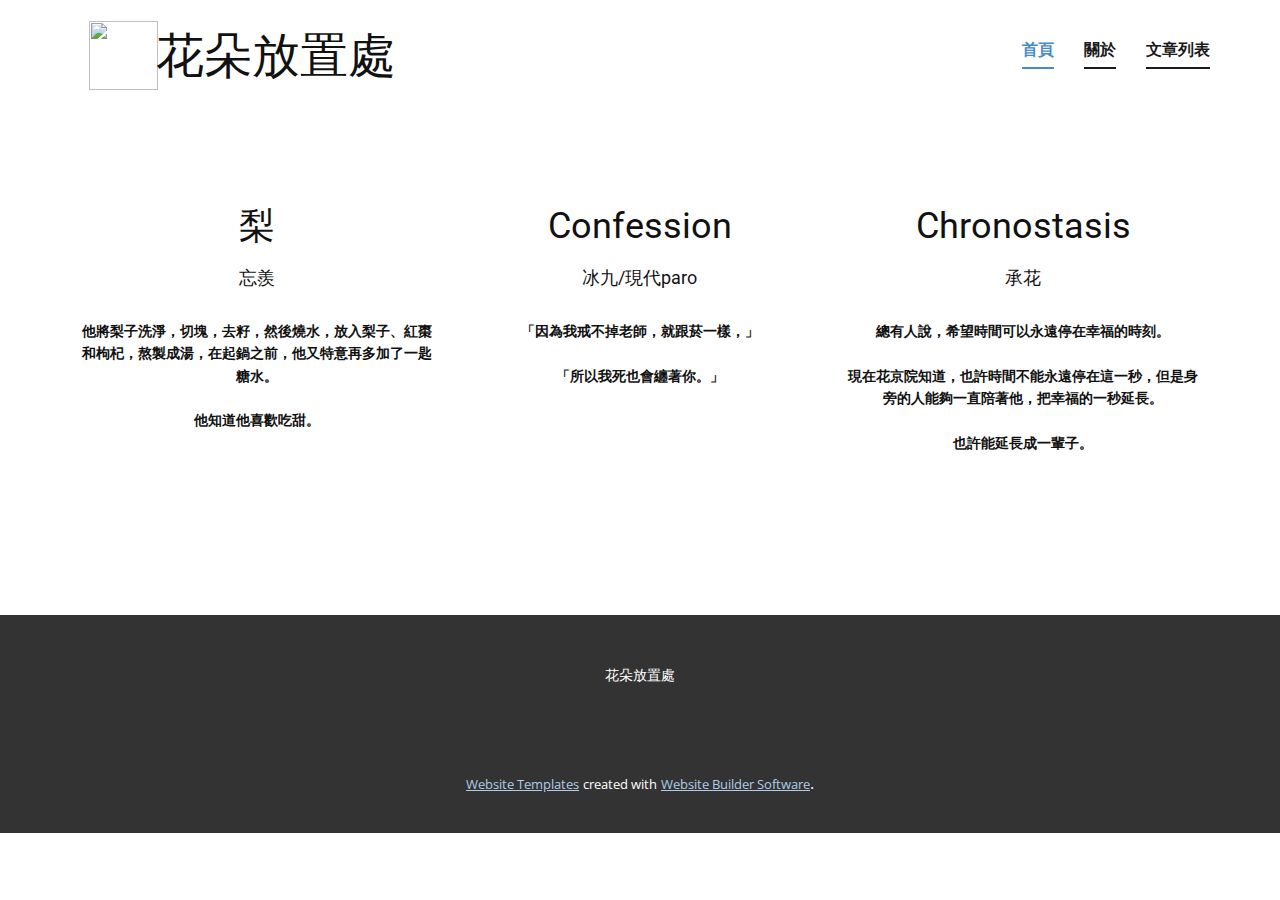
==== index.html @ 139f313a "Add files via upload" ====
<!DOCTYPE html>
<html style="font-size: 16px;">
  <head>
    <meta name="viewport" content="width=device-width, initial-scale=1.0">
    <meta charset="utf-8">
    <meta name="keywords" content="Post 6 Headline, Post 5 Headline, Post 4 Headline">
    <meta name="description" content="">
    <title>首頁</title>
    <link rel="stylesheet" href="nicepage.css" media="screen">
<link rel="stylesheet" href="首頁.css" media="screen">
    <script class="u-script" type="text/javascript" src="jquery.js" defer=""></script>
    <script class="u-script" type="text/javascript" src="nicepage.js" defer=""></script>
    <meta name="generator" content="Nicepage 4.12.5, nicepage.com">
    <link id="u-theme-google-font" rel="stylesheet" href="https://fonts.googleapis.com/css?family=Roboto:100,100i,300,300i,400,400i,500,500i,700,700i,900,900i|Open+Sans:300,300i,400,400i,500,500i,600,600i,700,700i,800,800i">
    <link id="u-page-google-font" rel="stylesheet" href="https://fonts.googleapis.com/css?family=Lobster:400">
    
    
    <script type="application/ld+json">{
		"@context": "http://schema.org",
		"@type": "Organization",
		"name": "",
		"logo": "images/103042.png"
}</script>
    <meta name="theme-color" content="#478ac9">
    <meta property="og:title" content="首頁">
    <meta property="og:type" content="website">
  </head>
  <body data-home-page="首頁.html" data-home-page-title="首頁" class="u-body u-xl-mode"><header class="u-clearfix u-header u-header" id="sec-2b86"><div class="u-clearfix u-sheet u-sheet-1">
        <a href="https://nicepage.com" class="u-image u-logo u-image-1" data-image-width="128" data-image-height="128">
          <img src="images/103042.png" class="u-logo-image u-logo-image-1">
        </a>
        <h3 class="u-custom-font u-font-lobster u-headline u-text u-text-1">
          <a href="/">花朵放置處</a>
        </h3>
        <nav class="u-menu u-menu-one-level u-offcanvas u-menu-1" data-position="">
          <div class="menu-collapse" style="font-size: 1rem; letter-spacing: 0px; font-weight: 700; text-transform: uppercase;">
            <a class="u-button-style u-custom-active-border-color u-custom-border u-custom-border-color u-custom-borders u-custom-hover-border-color u-custom-left-right-menu-spacing u-custom-padding-bottom u-custom-text-color u-custom-text-hover-color u-custom-top-bottom-menu-spacing u-nav-link u-text-active-palette-1-base u-text-hover-palette-2-base" href="#">
              <svg class="u-svg-link" viewBox="0 0 24 24"><use xmlns:xlink="http://www.w3.org/1999/xlink" xlink:href="#menu-hamburger"></use></svg>
              <svg class="u-svg-content" version="1.1" id="menu-hamburger" viewBox="0 0 16 16" x="0px" y="0px" xmlns:xlink="http://www.w3.org/1999/xlink" xmlns="http://www.w3.org/2000/svg"><g><rect y="1" width="16" height="2"></rect><rect y="7" width="16" height="2"></rect><rect y="13" width="16" height="2"></rect>
</g></svg>
            </a>
          </div>
          <div class="u-nav-container">
            <ul class="u-nav u-spacing-30 u-unstyled u-nav-1"><li class="u-nav-item"><a class="u-border-2 u-border-active-palette-1-base u-border-grey-90 u-border-hover-palette-1-base u-border-no-left u-border-no-right u-border-no-top u-button-style u-nav-link u-text-active-palette-1-base u-text-grey-90 u-text-hover-palette-1-base" href="首頁.html" style="padding: 10px 0px;">首頁</a>
</li><li class="u-nav-item"><a class="u-border-2 u-border-active-palette-1-base u-border-grey-90 u-border-hover-palette-1-base u-border-no-left u-border-no-right u-border-no-top u-button-style u-nav-link u-text-active-palette-1-base u-text-grey-90 u-text-hover-palette-1-base" href="關於.html" style="padding: 10px 0px;">關於</a>
</li><li class="u-nav-item"><a class="u-border-2 u-border-active-palette-1-base u-border-grey-90 u-border-hover-palette-1-base u-border-no-left u-border-no-right u-border-no-top u-button-style u-nav-link u-text-active-palette-1-base u-text-grey-90 u-text-hover-palette-1-base" href="文章列表.html" style="padding: 10px 0px;">文章列表</a>
</li></ul>
          </div>
          <div class="u-nav-container-collapse">
            <div class="u-black u-container-style u-inner-container-layout u-opacity u-opacity-95 u-sidenav">
              <div class="u-inner-container-layout u-sidenav-overflow">
                <div class="u-menu-close"></div>
                <ul class="u-align-center u-nav u-popupmenu-items u-unstyled u-nav-2"><li class="u-nav-item"><a class="u-button-style u-nav-link" href="首頁.html">首頁</a>
</li><li class="u-nav-item"><a class="u-button-style u-nav-link" href="關於.html">關於</a>
</li><li class="u-nav-item"><a class="u-button-style u-nav-link" href="文章列表.html">文章列表</a>
</li></ul>
              </div>
            </div>
            <div class="u-black u-menu-overlay u-opacity u-opacity-70"></div>
          </div>
        </nav>
      </div></header>
    <section class="u-clearfix u-section-1" id="sec-1aaa">
      <div class="u-clearfix u-sheet u-sheet-1">
        <div class="u-expanded-width u-list u-list-1">
          <div class="u-repeater u-repeater-1">
            <div class="u-container-style u-list-item u-repeater-item">
              <div class="u-container-layout u-similar-container u-container-layout-1">
                <h2 class="u-align-center u-text u-text-default u-text-1">梨</h2>
                <h6 class="u-align-center u-text u-text-default u-text-2">忘羨</h6>
                <p class="u-align-center u-small-text u-text u-text-variant u-text-3"><b>他將梨子洗淨，切塊，去籽，然後燒水，放入梨子、紅棗和枸杞，熬製成湯，在起鍋之前，他又特意再多加了一匙糖水。</b>
                  <br>
                  <br><b>他知道他喜歡吃甜。</b>
                </p>
              </div>
            </div>
            <div class="u-container-style u-list-item u-repeater-item">
              <div class="u-container-layout u-similar-container u-container-layout-2">
                <h2 class="u-align-center u-text u-text-default u-text-4">Confession</h2>
                <h6 class="u-align-center u-text u-text-default u-text-5">冰九/現代paro</h6>
                <p class="u-align-center u-small-text u-text u-text-variant u-text-6"><b>「因為我戒不掉老師，就跟菸一樣，」</b>
                  <br>
                  <br><b>「所以我死也會纏著你。」</b>
                </p>
              </div>
            </div>
            <div class="u-container-style u-list-item u-repeater-item">
              <div class="u-container-layout u-similar-container u-container-layout-3">
                <h2 class="u-align-center u-text u-text-default u-text-7">Chronostasis</h2>
                <h6 class="u-align-center u-text u-text-default u-text-8">承花</h6>
                <p class="u-align-center u-small-text u-text u-text-variant u-text-9"><b>總有人說，希望時間可以永遠停在幸福的時刻。</b>
                  <br>
                  <br><b>現在花京院知道，也許時間不能永遠停在這一秒，但是身旁的人能夠一直陪著他，把幸福的一秒延長。</b>
                  <br>
                  <br><b>也許能延長成一輩子。</b>
                </p>
              </div>
            </div>
          </div>
        </div>
      </div>
    </section>
    
    
    <footer class="u-align-center u-clearfix u-footer u-grey-80 u-footer" id="sec-dfe5"><div class="u-clearfix u-sheet u-sheet-1">
        <p class="u-small-text u-text u-text-variant u-text-1">花朵放置處</p>
      </div></footer>
    <section class="u-backlink u-clearfix u-grey-80">
      <a class="u-link" href="https://nicepage.com/website-templates" target="_blank">
        <span>Website Templates</span>
      </a>
      <p class="u-text">
        <span>created with</span>
      </p>
      <a class="u-link" href="" target="_blank">
        <span>Website Builder Software</span>
      </a>. 
    </section>
  </body>
</html>
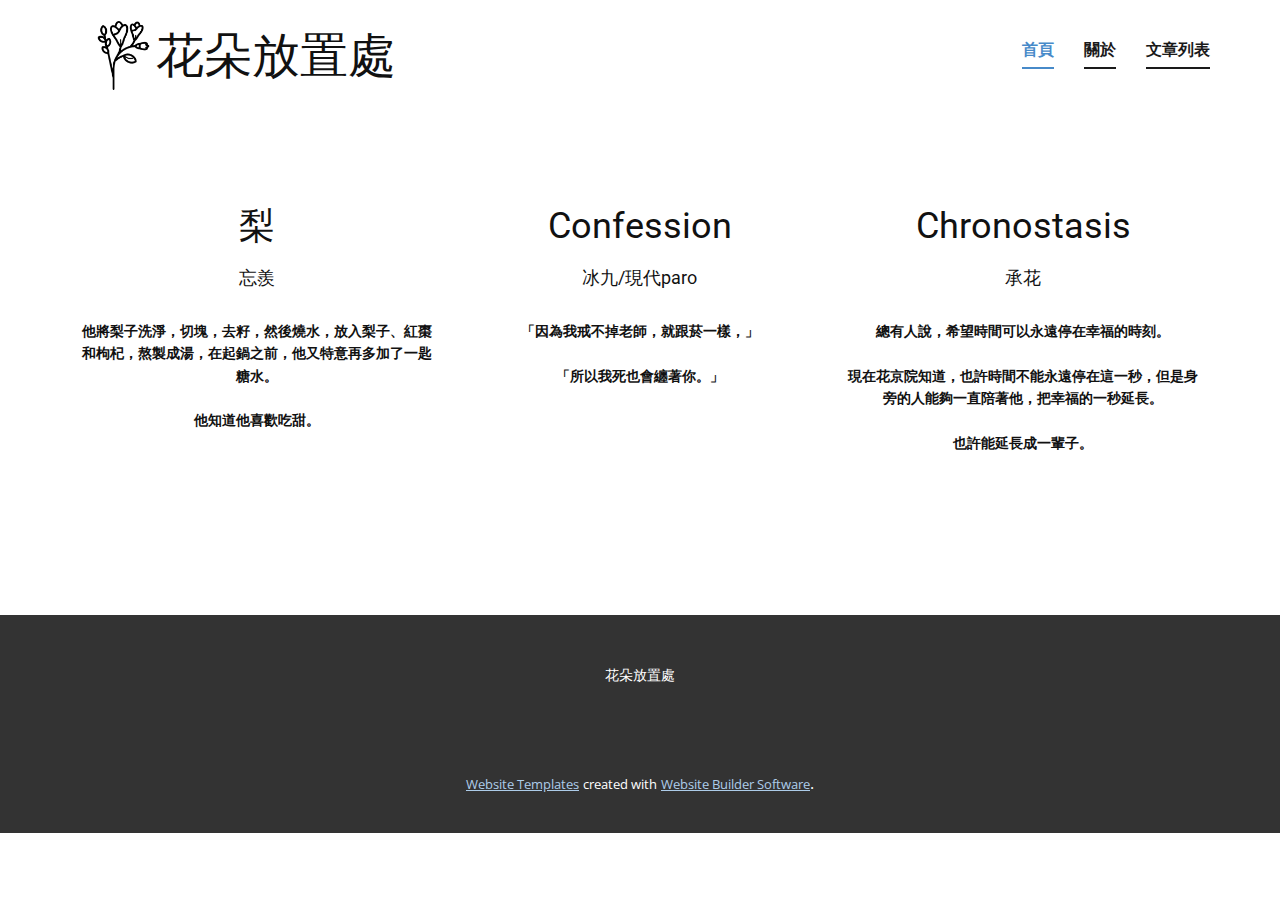
==== commit d01c2758: "Update index.html" ====
--- a/index.html
+++ b/index.html
@@ -26,11 +26,11 @@
     <meta property="og:type" content="website">
   </head>
   <body data-home-page="首頁.html" data-home-page-title="首頁" class="u-body u-xl-mode"><header class="u-clearfix u-header u-header" id="sec-2b86"><div class="u-clearfix u-sheet u-sheet-1">
-        <a href="https://nicepage.com" class="u-image u-logo u-image-1" data-image-width="128" data-image-height="128">
+        <a href="https://chel13.github.io/chel.sc.fanfics/" class="u-image u-logo u-image-1" data-image-width="128" data-image-height="128">
           <img src="images/103042.png" class="u-logo-image u-logo-image-1">
         </a>
         <h3 class="u-custom-font u-font-lobster u-headline u-text u-text-1">
-          <a href="/">花朵放置處</a>
+          <a href="https://chel13.github.io/chel.sc.fanfics/">花朵放置處</a>
         </h3>
         <nav class="u-menu u-menu-one-level u-offcanvas u-menu-1" data-position="">
           <div class="menu-collapse" style="font-size: 1rem; letter-spacing: 0px; font-weight: 700; text-transform: uppercase;">
@@ -117,4 +117,4 @@
       </a>. 
     </section>
   </body>
-</html>+</html>
